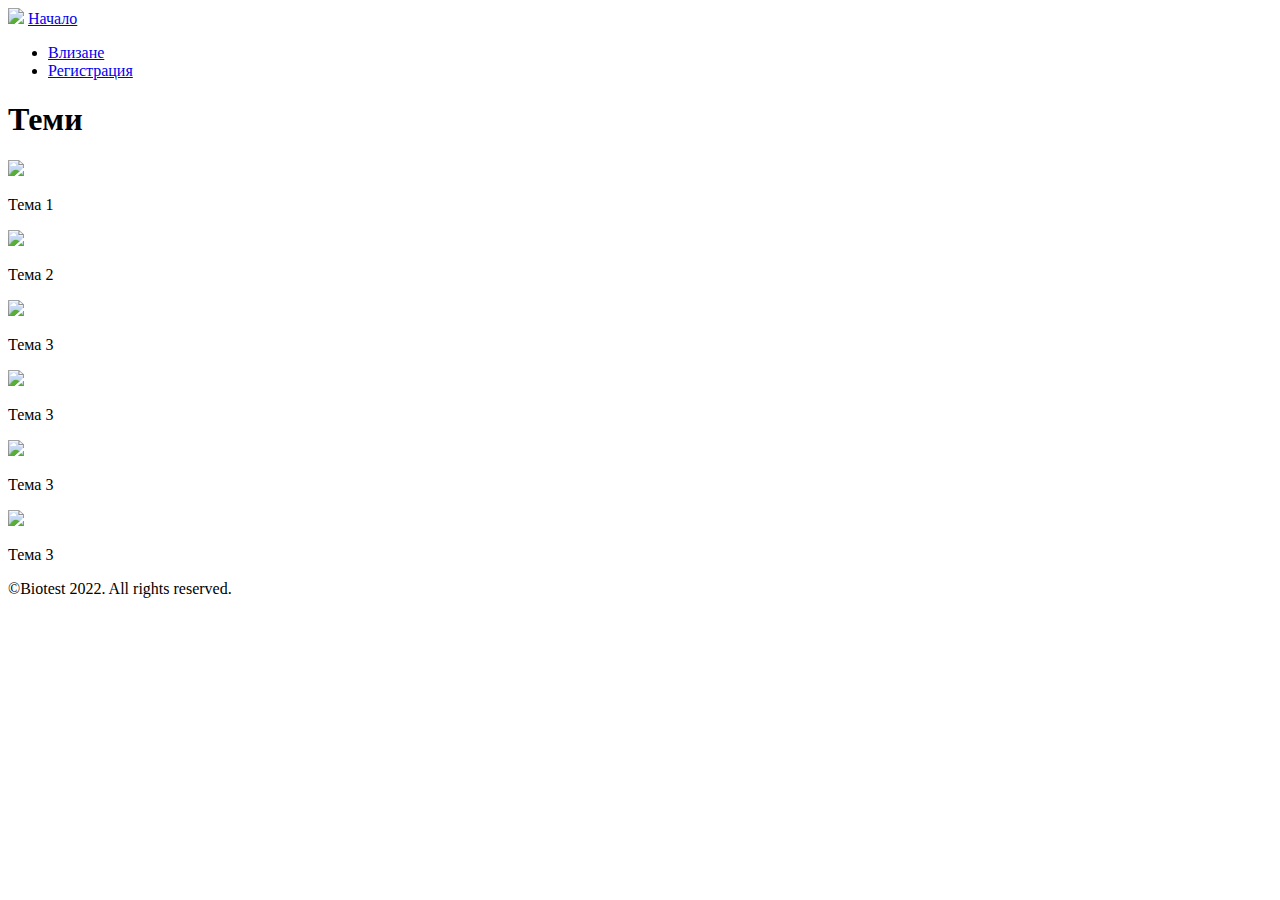
==== templates/catalog.html @ ddaf10fc "Added Catalog, Home, Login and Register Views" ====
<!DOCTYPE html>
<html lang="en">
<head>
    <meta charset="UTF-8">
    <meta http-equiv="X-UA-Compatible" content="IE=edge">
    <meta name="viewport" content="width=device-width, initial-scale=1.0">
    <title>Тестове по Биология</title>
    <link rel="stylesheet" href="styles/styles.css">
</head>
<body>
    <div id="box">

        <header>
            <nav>
                <img src="./images/logo.png">
                <a href="#">Начало</a>
                <ul>
                    <li><a href="#">Влизане</a></li>
                    <li><a href="#">Регистрация</a></li>
                </ul>
            </nav>
        </header>

        <main id="main-content">
            <section id="catalogPage">
                <h1>Теми</h1>
                <div class="card-box">
                    <img src=${album.imgUrl}>
                    <div>
                        <div class="text-center">
                            <p class="name">Тема 1</p>
                        </div>
                    </div>
                </div>
                <div class="card-box">
                    <img src=${album.imgUrl}>
                    <div>
                        <div class="text-center">
                            <p class="name">Тема 2</p>
                        </div>
                    </div>
                </div>
                <div class="card-box">
                    <img src=${album.imgUrl}>
                    <div>
                        <div class="text-center">
                            <p class="name">Тема 3</p>
                        </div>
                    </div>
                </div>
                <div class="card-box">
                    <img src=${album.imgUrl}>
                    <div>
                        <div class="text-center">
                            <p class="name">Тема 3</p>
                        </div>
                    </div>
                </div>
                <div class="card-box">
                    <img src=${album.imgUrl}>
                    <div>
                        <div class="text-center">
                            <p class="name">Тема 3</p>
                        </div>
                    </div>
                </div>
                <div class="card-box">
                    <img src=${album.imgUrl}>
                    <div>
                        <div class="text-center">
                            <p class="name">Тема 3</p>
                        </div>
                    </div>
                </div>
            </section>
        </main>

        <footer>
            <div>
                &copy;Biotest 2022. All rights reserved.
            </div>
        </footer>
</body>
</html>
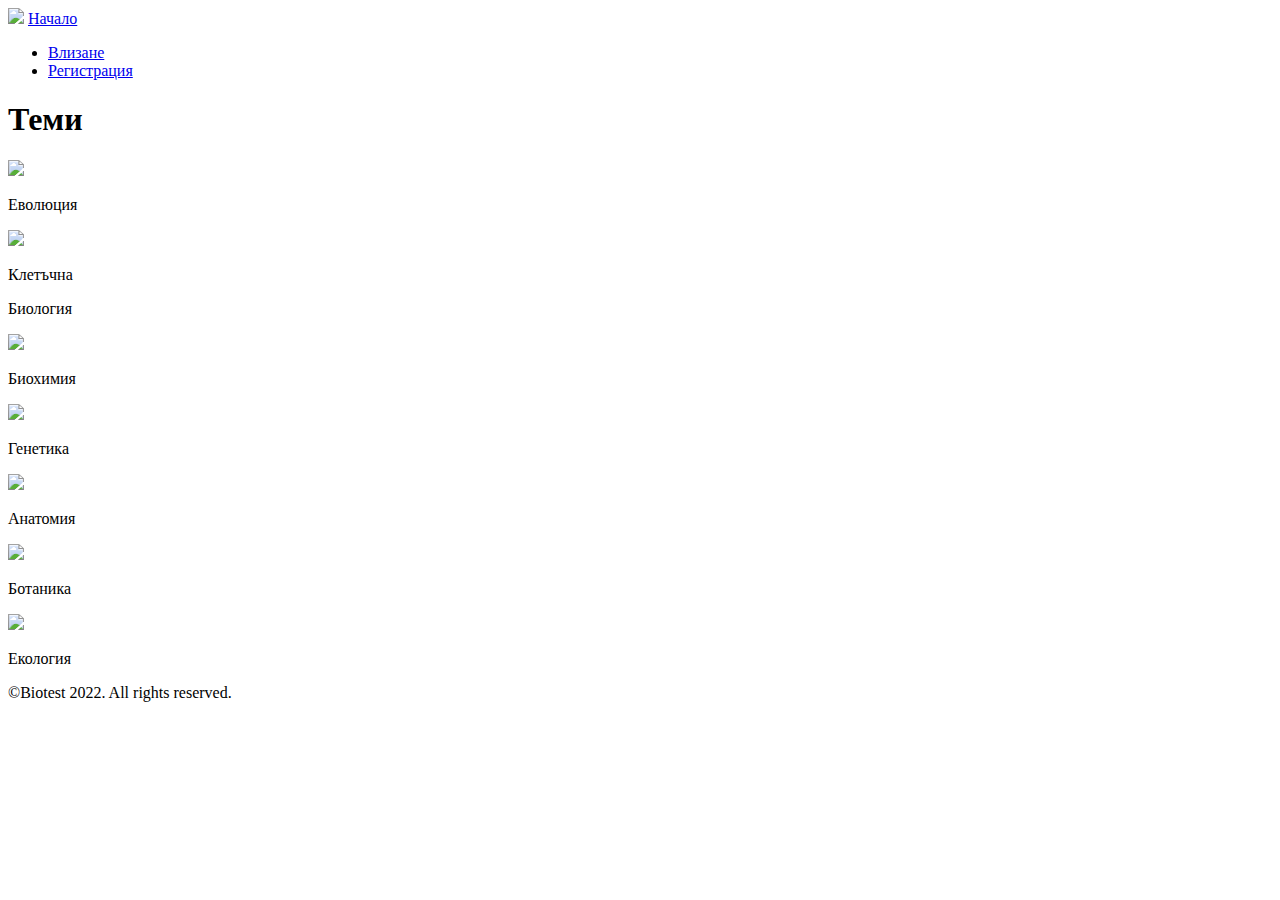
==== commit b2ab920d: "catalog ready" ====
--- a/templates/catalog.html
+++ b/templates/catalog.html
@@ -25,50 +25,59 @@
             <section id="catalogPage">
                 <h1>Теми</h1>
                 <div class="card-box">
-                    <img src=${album.imgUrl}>
+                    <img src='images/evolution2.png'>
                     <div>
                         <div class="text-center">
-                            <p class="name">Тема 1</p>
+                            <p class="name">Еволюция</p>
                         </div>
                     </div>
                 </div>
                 <div class="card-box">
-                    <img src=${album.imgUrl}>
+                    <img src='images/cell.png'>
                     <div>
                         <div class="text-center">
-                            <p class="name">Тема 2</p>
+                            <p class="name">Клетъчна</p>
+                            <p class="name">Биология</p>
                         </div>
                     </div>
                 </div>
                 <div class="card-box">
-                    <img src=${album.imgUrl}>
+                    <img src='images/bichemestry.png'>
                     <div>
                         <div class="text-center">
-                            <p class="name">Тема 3</p>
+                            <p class="name">Биохимия</p>
                         </div>
                     </div>
                 </div>
                 <div class="card-box">
-                    <img src=${album.imgUrl}>
+                    <img src='images/dnaGenetic.png'>
                     <div>
                         <div class="text-center">
-                            <p class="name">Тема 3</p>
+                            <p class="name">Генетика</p>
                         </div>
                     </div>
                 </div>
                 <div class="card-box">
-                    <img src=${album.imgUrl}>
+                    <img src='images/human.png'>
                     <div>
                         <div class="text-center">
-                            <p class="name">Тема 3</p>
+                            <p class="name">Анатомия</p>
                         </div>
                     </div>
                 </div>
                 <div class="card-box">
-                    <img src=${album.imgUrl}>
+                    <img src='images/plevel.png'>
                     <div>
                         <div class="text-center">
-                            <p class="name">Тема 3</p>
+                            <p class="name">Ботаника</p>
+                        </div>
+                    </div>
+                </div>
+                <div class="card-box">
+                    <img src='images/ecology.png'>
+                    <div>
+                        <div class="text-center">
+                            <p class="name">Екология</p>
                         </div>
                     </div>
                 </div>
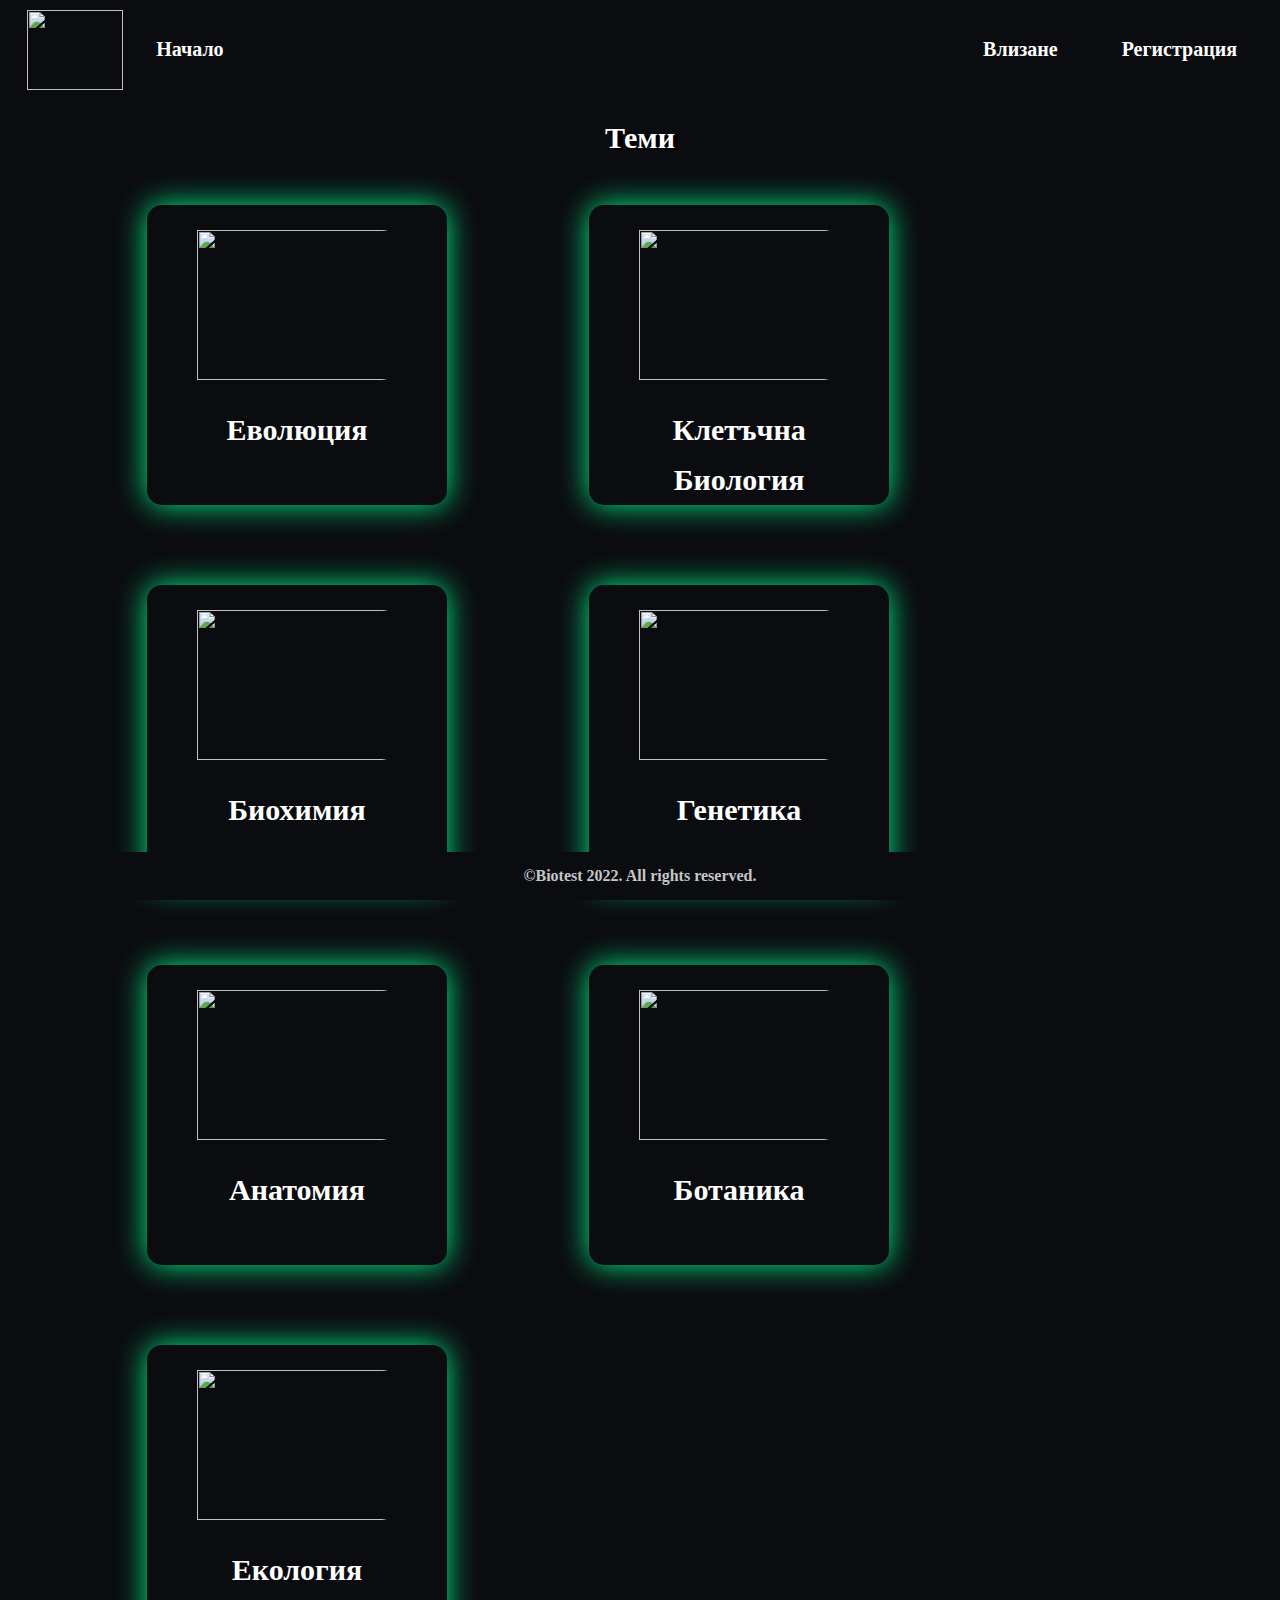
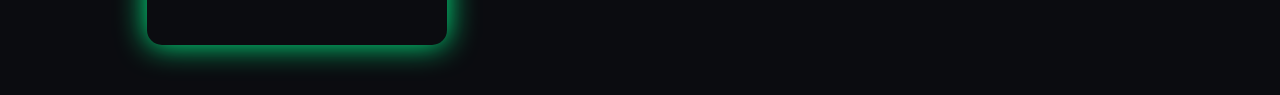
==== commit bf8cefa6: "added topic test template and css" ====
--- a/templates/catalog.html
+++ b/templates/catalog.html
@@ -5,7 +5,7 @@
     <meta http-equiv="X-UA-Compatible" content="IE=edge">
     <meta name="viewport" content="width=device-width, initial-scale=1.0">
     <title>Тестове по Биология</title>
-    <link rel="stylesheet" href="styles/styles.css">
+    <link rel="stylesheet" href="../styles/styles.css">
 </head>
 <body>
     <div id="box">
--- a/styles/styles.css
+++ b/styles/styles.css
@@ -0,0 +1,6 @@
+@import "typography.css";
+@import "home.css";
+@import "login.css";
+@import "create.css";
+@import "catalog.css";
+@import "topicContent.css";